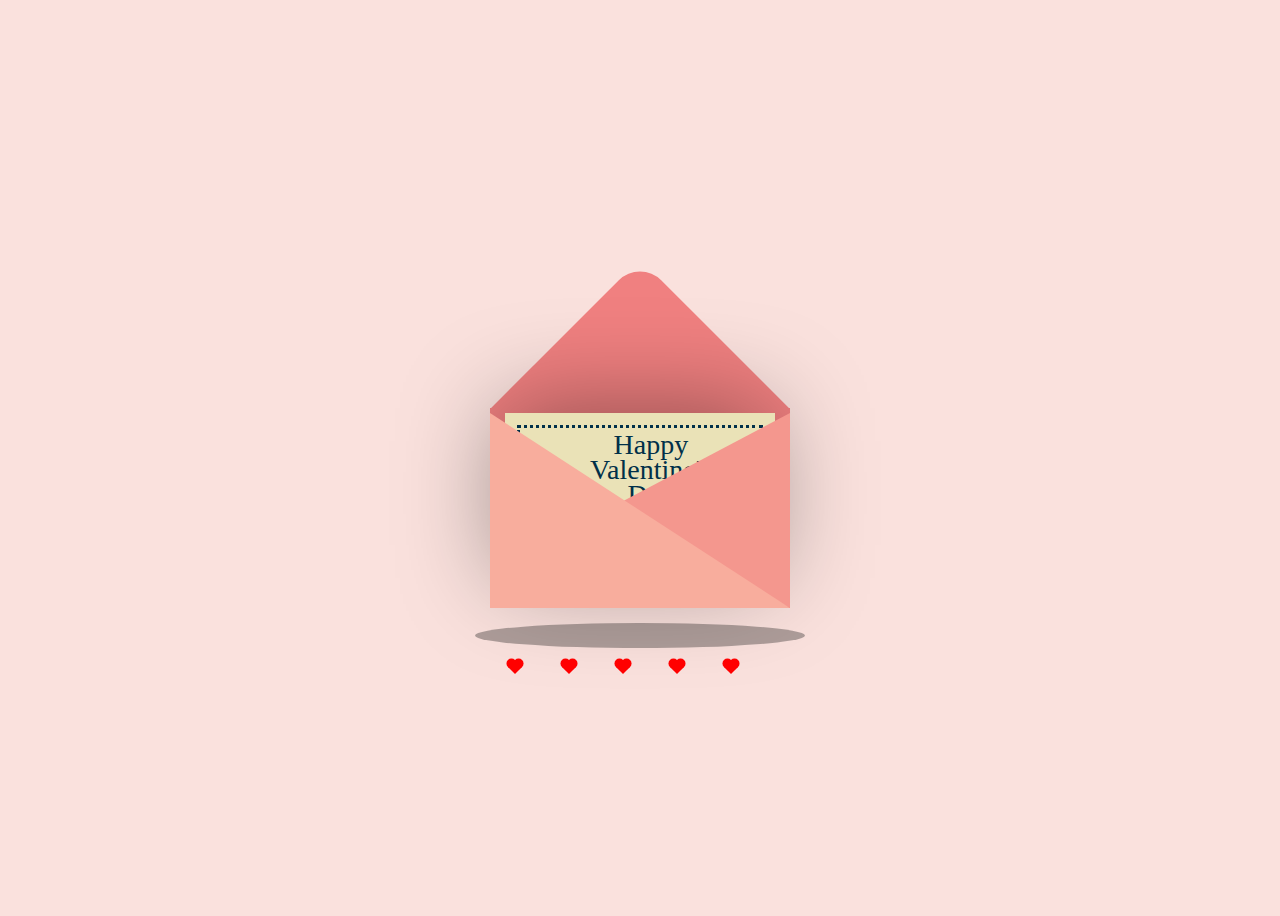
==== index.html @ 7c94b732 "first commit" ====
<!DOCTYPE html>
<html lang="en">

<head>
    <meta charset="UTF-8">
    <meta name="viewport" content="width=device-width, initial-scale=1.0">
    <title>For Abegail</title>
    <link rel="stylesheet" href="style.css">
</head>

<body>
    <div class="loading-screen">
        <div class="spinner"></div>
        <p>Opening your letter...</p>
    </div>

    <div class="container">
        <div class="valentines">
            <div class="envelope"></div>
            <div class="front"></div>
            <a href="loveletter.html" class="card">
                <div class="text">Happy</br> Valentine's</br> Day</div>
                <div class="heart"></div>
            </a>
            <div class="hearts">
                <div class="one"></div>
                <div class="two"></div>
                <div class="three"></div>
                <div class="four"></div>
                <div class="five"></div>
            </div>
        </div>
        <div class="shadow"></div>
    </div>

    <!-- Include jQuery -->
    <script src="https://code.jquery.com/jquery-3.6.0.min.js"></script>
    <script src="script.js"></script>
</body>

</html>
---- style.css ----
body {
    display: flex;
    justify-content: center;
    align-items: center;
    height: 100vh;
    background-color: #fae1dd;
}

.container {
    position: relative;
}

.valentines {
    position: relative;
    top: 50px;
    cursor: pointer;
    animation: up 3s linear infinite;
}

@keyframes up {

    0%,
    100% {
        transform: translateY(0);
    }

    50% {
        transform: translateY(-30px);
    }
}


.envelope {
    position: relative;
    width: 300px;
    height: 200px;
    background-color: #f08080;
}

.envelope:before {
    background-color: #f08080;
    content: "";
    position: absolute;
    width: 212px;
    height: 212px;
    transform: rotate(45deg);
    top: -105px;
    left: 44px;
    border-radius: 30px 0 0 0;
}

.card {
    position: absolute;
    background-color: #eae2b7;
    width: 270px;
    height: 170px;
    top: 5px;
    left: 15px;
    box-shadow: -5px -5px 100px rgba(0, 0, 0, 0.4);
    background-image: url('resources/cardboard-texture.jpg');
    /* Correct file path */
    background-size: cover;
    background-position: center;
    background-repeat: no-repeat;
    background-blend-mode: multiply;
    user-select: none;
    /* Prevents text selection */
    outline: none;
}

.card:before {
    content: "";
    position: absolute;
    border: 3px solid #003049;
    border-style: dotted;
    width: 240px;
    heighT: 140px;
    left: 12px;
    top: 12px;
}

.text {
    position: absolute;
    font-family: 'Brush Script MT', cursive;
    font-size: 28px;
    text-align: center;
    line-height: 25px;
    top: 19px;
    left: 85px;
    color: #003049;
}

.heart {
    background-color: #d62828;
    display: inline-block;
    height: 30px;
    margin: 0 10px;
    position: relative;
    top: 110px;
    left: 105px;
    transform: rotate(-45deg);
    width: 30px;
}

.heart:before,
.heart:after {
    content: "";
    background-color: #d62828;
    border-radius: 50%;
    height: 30px;
    position: absolute;
    width: 30px;
}

.heart:before {
    top: -15px;
    left: 0;
}

.heart:after {
    left: 15px;
    top: 0;
}

.hearts {
    position: absolute
}

.one,
.two,
.three,
.four,
.five {
    background-color: red;
    display: inline-block;
    height: 10px;
    margin: 0 10px;
    position: relative;
    transform: rotate(-45deg);
    width: 10px;
    top: 50px;
}

.one:before,
.one:after,
.two:before,
.two:after,
.three:before,
.three:after,
.four:before,
.four:after,
.five:before,
.five:after {
    content: "";
    background-color: red;
    border-radius: 50%;
    height: 10px;
    position: absolute;
    width: 10px;
}

.one:before,
.two:before,
.three:before,
.four:before,
.five:before {
    top: -5px;
    left: 0;
}

.one:after,
.two:after,
.three:after,
.four:after,
.five:after {
    left: 5px;
    top: 0;
}

.one {
    left: 10px;
    animation: heart 1s ease-out infinite;
}

.two {
    left: 30px;
    animation: heart 2s ease-out infinite;
}

.three {
    left: 50px;
    animation: heart 1.5s ease-out infinite;
}

.four {
    left: 70px;
    animation: heart 2.3s ease-out infinite;
}

.five {
    left: 90px;
    animation: heart 1.7s ease-out infinite;
}

@keyframes heart {
    0% {
        transform: translateY(0) rotate(-45deg) scale(0.3);
        opacity: 1;
    }

    100% {
        transform: translateY(-150px) rotate(-45deg) scale(1.3);
        opacity: 0.5;
    }
}

.front {
    position: absolute;
    border-right: 180px solid #f4978e;
    border-top: 95px solid transparent;
    border-bottom: 100px solid transparent;
    left: 120px;
    top: 5px;
    width: 0;
    height: 0;
    z-index: 10;
}

.front:before {
    position: absolute;
    content: "";
    border-left: 300px solid #f8ad9d;
    border-top: 195px solid transparent;
    left: -120px;
    top: -95px;
    width: 0;
    height: 0;
}

.shadow {
    position: absolute;
    width: 330px;
    height: 25px;
    border-radius: 50%;
    background-color: rgba(0, 0, 0, 0.3);
    top: 265px;
    left: -15px;
    animation: scale 3s linear infinite;
    z-index: -1;
}

@keyframes scale {

    0%,
    100% {
        transform: scaleX(1);
    }

    50% {
        transform: scaleX(0.85);
    }
}

/* Initially Hide the Loading Screen */
.loading-screen {
    position: fixed;
    top: 0;
    left: 0;
    width: 100%;
    height: 100vh;
    background: rgba(250, 225, 221, 0.9);
    /* Soft pink transparent */
    display: flex;
    flex-direction: column;
    justify-content: center;
    align-items: center;
    font-size: 20px;
    color: #d62828;
    font-family: 'Brush Script MT', cursive;
    z-index: 9999;
    opacity: 0;
    visibility: hidden;
    transition: opacity 0.5s ease-in-out;
}

/* Spinner Animation */
.spinner {
    width: 50px;
    height: 50px;
    border: 5px solid #d62828;
    border-top: 5px solid transparent;
    border-radius: 50%;
    animation: spin 1s linear infinite;
    margin-bottom: 15px;
}

@keyframes spin {
    0% {
        transform: rotate(0deg);
    }

    100% {
        transform: rotate(360deg);
    }
}
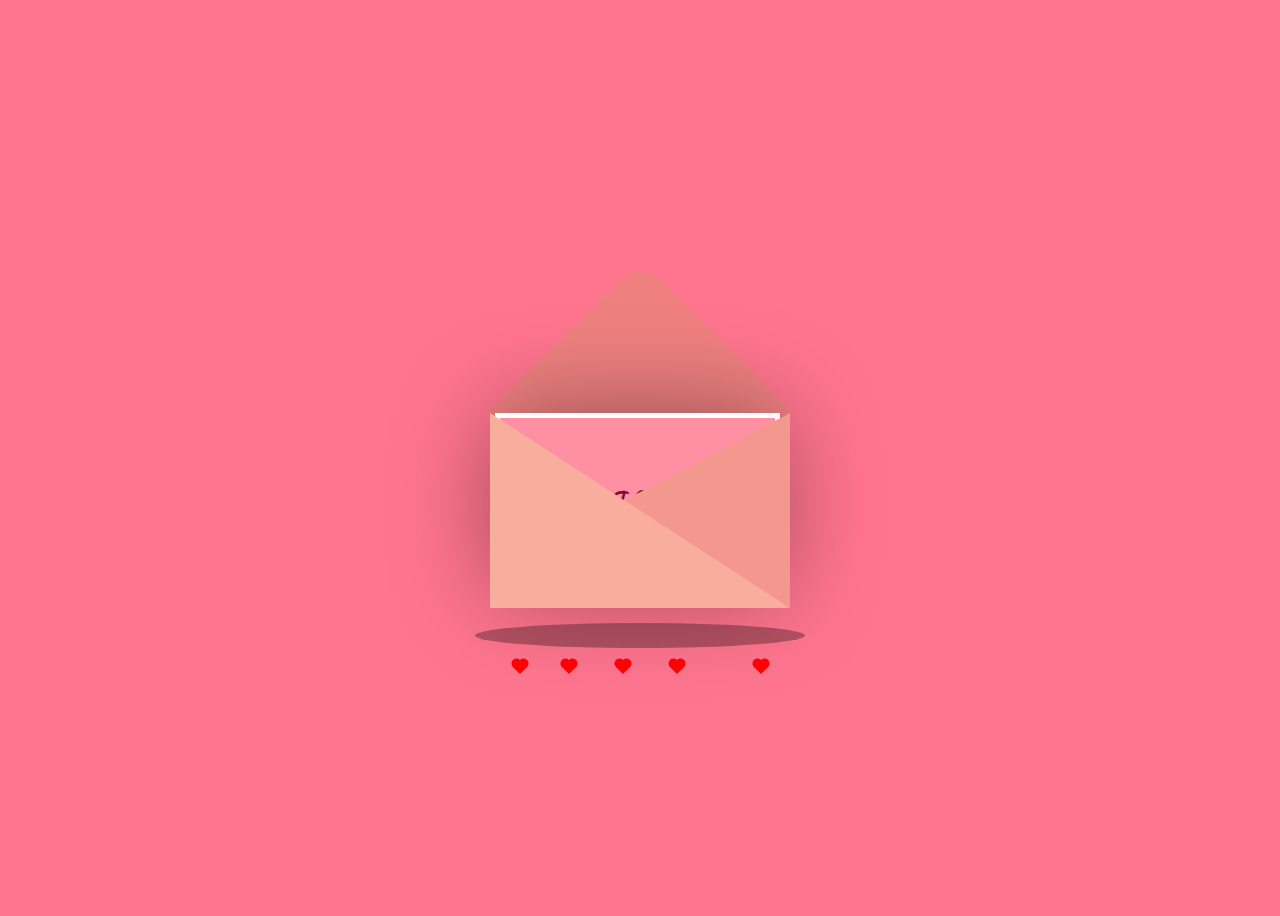
==== commit 0ce6b7d5: "overhaul" ====
--- a/index.html
+++ b/index.html
@@ -4,8 +4,11 @@
 <head>
     <meta charset="UTF-8">
     <meta name="viewport" content="width=device-width, initial-scale=1.0">
-    <title>For Abegail</title>
+    <title>Happy Valentine's</title>
     <link rel="stylesheet" href="style.css">
+    <link href="https://fonts.googleapis.com/css2?family=Pacifico&display=swap" rel="stylesheet">
+    <link href="https://fonts.googleapis.com/css2?family=Allura&display=swap" rel="stylesheet">
+
 </head>
 
 <body>
@@ -18,11 +21,41 @@
         <div class="valentines">
             <div class="envelope"></div>
             <div class="front"></div>
-            <a href="loveletter.html" class="card">
-                <div class="text">Happy</br> Valentine's</br> Day</div>
+            <!-- <a href="loveletter.html" class="card">
+                <div class="text">Happy</br> Valentine's</br> Day!</div>
                 <div class="heart"></div>
-            </a>
-            <div class="hearts">
+            </a> -->
+
+
+            <div class="valentines-day-card card">
+                <div class="clouds"></div>
+                <div class="hearts">
+                    <div class="heartOne">
+                        <div class="left-side"></div>
+                        <div class="right-side"></div>
+                    </div>
+                    <div class="heartTwo">
+                        <div class="left-side"></div>
+                        <div class="right-side"></div>
+                    </div>
+                    <div class="heartThree">
+                        <div class="left-side"></div>
+                        <div class="right-side"></div>
+                    </div>
+                    <div class="heartFour">
+                        <div class="left-side"></div>
+                        <div class="right-side"></div>
+                    </div>
+                    <div class="heartFive">
+                        <div class="left-side"></div>
+                        <div class="right-side"></div>
+                    </div>
+                </div>
+                <div class="text"><span>Happy Valentine's</br> Day!</div>
+            </div>
+
+
+            <div class="birds">
                 <div class="one"></div>
                 <div class="two"></div>
                 <div class="three"></div>
--- a/style.css
+++ b/style.css
@@ -3,7 +3,7 @@
     justify-content: center;
     align-items: center;
     height: 100vh;
-    background-color: #fae1dd;
+    background-color: #ff758f;
 }
 
 .container {
@@ -49,35 +49,6 @@
     border-radius: 30px 0 0 0;
 }
 
-.card {
-    position: absolute;
-    background-color: #eae2b7;
-    width: 270px;
-    height: 170px;
-    top: 5px;
-    left: 15px;
-    box-shadow: -5px -5px 100px rgba(0, 0, 0, 0.4);
-    background-image: url('resources/cardboard-texture.jpg');
-    /* Correct file path */
-    background-size: cover;
-    background-position: center;
-    background-repeat: no-repeat;
-    background-blend-mode: multiply;
-    user-select: none;
-    /* Prevents text selection */
-    outline: none;
-}
-
-.card:before {
-    content: "";
-    position: absolute;
-    border: 3px solid #003049;
-    border-style: dotted;
-    width: 240px;
-    heighT: 140px;
-    left: 12px;
-    top: 12px;
-}
 
 .text {
     position: absolute;
@@ -90,40 +61,10 @@
     color: #003049;
 }
 
-.heart {
-    background-color: #d62828;
-    display: inline-block;
-    height: 30px;
-    margin: 0 10px;
-    position: relative;
-    top: 110px;
-    left: 105px;
-    transform: rotate(-45deg);
-    width: 30px;
-}
-
-.heart:before,
-.heart:after {
-    content: "";
-    background-color: #d62828;
-    border-radius: 50%;
-    height: 30px;
-    position: absolute;
-    width: 30px;
-}
-
-.heart:before {
-    top: -15px;
-    left: 0;
-}
-
-.heart:after {
-    left: 15px;
-    top: 0;
-}
-
-.hearts {
-    position: absolute
+
+.birds {
+    position: absolute;
+    z-index: 9999;
 }
 
 .one,
@@ -178,31 +119,31 @@
 }
 
 .one {
-    left: 10px;
-    animation: heart 1s ease-out infinite;
+    left: 15px;
+    animation: bird 1s ease-out infinite;
 }
 
 .two {
     left: 30px;
-    animation: heart 2s ease-out infinite;
+    animation: bird 2s ease-out infinite;
 }
 
 .three {
     left: 50px;
-    animation: heart 1.5s ease-out infinite;
+    animation: bird 1.5s ease-out infinite;
 }
 
 .four {
     left: 70px;
-    animation: heart 2.3s ease-out infinite;
+    animation: bird 2.3s ease-out infinite;
 }
 
 .five {
-    left: 90px;
-    animation: heart 1.7s ease-out infinite;
-}
-
-@keyframes heart {
+    left: 120px;
+    animation: bird 1.7s ease-out infinite;
+}
+
+@keyframes bird {
     0% {
         transform: translateY(0) rotate(-45deg) scale(0.3);
         opacity: 1;
@@ -223,7 +164,7 @@
     top: 5px;
     width: 0;
     height: 0;
-    z-index: 10;
+    z-index: 9999;
 }
 
 .front:before {
@@ -302,4 +243,238 @@
     100% {
         transform: rotate(360deg);
     }
+}
+
+
+.card {
+    position: absolute;
+    background-color: #eae2b7;
+    width: 270px;
+    height: 170px;
+    top: 5px;
+    left: 5px;
+    box-shadow: -5px -5px 100px rgba(0, 0, 0, 0.4);
+    background-image: url('resources/cardboard-texture.jpg');
+    /* Correct file path */
+    background-size: cover;
+    background-position: center;
+    background-repeat: no-repeat;
+    background-blend-mode: multiply;
+    user-select: none;
+    /* Prevents text selection */
+    outline: none;
+}
+
+.card:before {
+    content: "";
+    position: absolute;
+    border-style: none;
+    width: 240px;
+    height: 140px;
+    /* Fixed typo: 'heighT' to 'height' */
+    left: 12px;
+    top: 12px;
+}
+
+.valentines-day-card {
+    position: absolute;
+    width: 275px;
+    height: 170px;
+    /* top: 180px; */
+    /* Adjusted to avoid overlap with .card */
+    background-color: #ff8fa3;
+    overflow: hidden;
+    border: 5px solid white;
+    /* border-radius: 10px; */
+    box-shadow: 0 0 100px rgba(0, 0, 0, .4);
+}
+
+.valentines-day-card:before {
+    content: "";
+    position: absolute;
+    background-color: #ffb3c1;
+    width: 70px;
+    height: 70px;
+    border-radius: 50%;
+    top: 100px;
+    left: -20px;
+    box-shadow: 40px 15px #ffb3c1, 90px 10px #ffb3c1, 130px 15px #ffb3c1, 180px -5px #ffb3c1, 240px 15px #ffb3c1;
+}
+
+.valentines-day-card:after {
+    content: "";
+    position: absolute;
+    background-color: #ffccd5;
+    width: 70px;
+    height: 70px;
+    border-radius: 50%;
+    top: 110px;
+    left: -30px;
+    box-shadow: 35px 15px #ffccd5, 85px 30px #ffccd5, 140px 10px #ffccd5, 180px 20px #ffccd5, 230px 20px #ffccd5, 270px 10px #ffccd5;
+}
+
+.clouds {
+    position: absolute;
+    width: 70px;
+    height: 70px;
+    border-radius: 50%;
+    background-color: #fff0f3;
+    z-index: 5;
+    top: 150px;
+    left: -15px;
+    box-shadow: 40px 20px #fff0f3, 90px 10px #fff0f3, 130px 15px #fff0f3, 180px 10px #fff0f3, 230px 5px #fff0f3, 270px 10px #fff0f3;
+}
+
+.hearts {
+    position: absolute;
+    z-index: 99;
+}
+
+.heartOne {
+    position: absolute;
+    left: 80px;
+    top: 140px;
+    animation: up 4s linear forwards 1s;
+}
+
+.heartTwo {
+    position: absolute;
+    left: 190px;
+    top: 80px;
+    animation: up 5s linear forwards 1.8s;
+}
+
+.heartThree {
+    position: absolute;
+    left: 36px;
+    top: 84px;
+    animation: up 5s linear forwards 3s;
+}
+
+.heartFour {
+    position: absolute;
+    left: 220px;
+    top: 110px;
+    animation: upTwo 9s linear infinite 3.5s;
+}
+
+.heartFive {
+    position: absolute;
+    left: 150px;
+    top: 110px;
+    animation: upTwo 13s linear infinite 4.5s;
+}
+
+.right-side:before,
+.right-side:after {
+    position: absolute;
+    content: "";
+    transform-origin: left;
+    animation: move 1s ease infinite;
+}
+
+.right-side:before {
+    border-radius: 50% 50% 50% 0;
+    width: 15px;
+    height: 15px;
+    background-color: #c9184a;
+    left: -0.2px;
+}
+
+.right-side:after {
+    height: 0;
+    width: 0;
+    border-bottom: 7px solid transparent;
+    border-left: 10px solid #c9184a;
+    top: 14px;
+    left: -0.2px;
+}
+
+@keyframes move {
+
+    0%,
+    100% {
+        transform: rotateY(0);
+    }
+
+    50% {
+        transform: rotateY(-45deg);
+    }
+}
+
+.left-side:before,
+.left-side:after {
+    position: absolute;
+    content: "";
+    transform-origin: right;
+    animation: move 1s ease infinite;
+}
+
+.left-side:before {
+    border-radius: 50% 50% 0 50%;
+    width: 15px;
+    height: 15px;
+    left: -15.5px;
+    background-color: #ff4d6d;
+}
+
+.left-side:after {
+    height: 0;
+    width: 0;
+    left: -10px;
+    border-bottom: 7px solid transparent;
+    border-right: 10px solid #ff4d6d;
+    top: 14px;
+}
+
+/* 
+
+@keyframes float {
+    0% {
+        transform: translateY(0);
+    }
+
+    100% {
+        transform: translateY(-150px);
+    }
+} */
+
+@keyframes upTwo {
+    0% {
+        transform: translateY(0);
+    }
+
+    100% {
+        transform: translateY(-80px);
+    }
+}
+
+.text {
+    position: absolute;
+    color: #800f2f;
+    font-size: 2rem;
+    font-family: 'allura', cursive;
+    font-weight: 600;
+    line-height: 1;
+    text-align: center;
+    width: 250px;
+    left: 5px;
+    z-index: 999;
+    top: 70px;
+}
+
+.hover {
+    color: white;
+
+    font-family: 'allura', cursive;
+    text-align: center;
+}
+
+.text:hover span {
+    display: none;
+}
+
+.text:hover:before {
+    content: "Open your letter";
+    font-size: 2rem;
 }